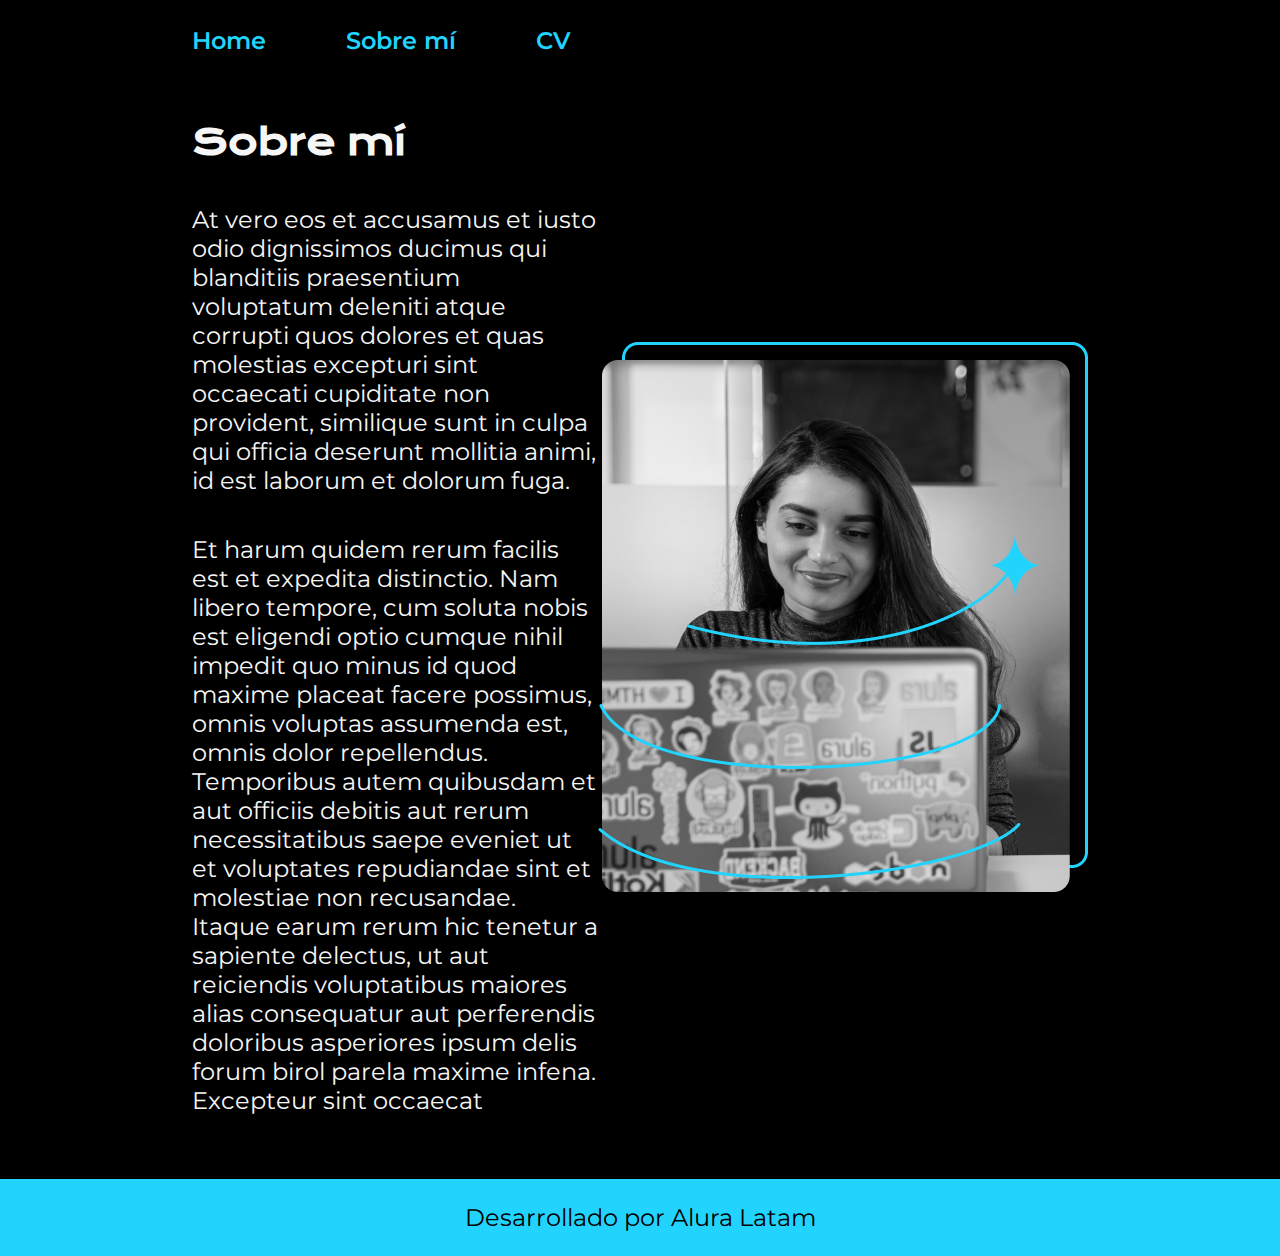
==== about.html @ 27028652 "first commit" ====
<!DOCTYPE html>
<html lang="es-mx">
  <head>
    <meta charset="UTF-8" />
    <meta name="viewport" content="width=device-width, initial-scale=1.0" />
    <title>Portafolio</title>
    <link rel="stylesheet" href="styles/style.css" />
  </head>
  <body>
    <header class="header">
      <nav class="header__menu">
        <a class="header__menu__link" href="index.html">Home</a>
        <a class="header__menu__link" href="about.html">Sobre mí</a>
        <a class="header__menu__link" href="cv.html">CV</a>
      </nav>
    </header>
    <main class="presentacion">
      <section class="presentacion__contenido">
        <h1 class="presentacion__contenido__titulo">Sobre mí</h1>
        <p class="presentacion__contenido__texto">
          At vero eos et accusamus et iusto odio dignissimos ducimus qui
          blanditiis praesentium voluptatum deleniti atque corrupti quos dolores
          et quas molestias excepturi sint occaecati cupiditate non provident,
          similique sunt in culpa qui officia deserunt mollitia animi, id est
          laborum et dolorum fuga.
        </p>
        <p class="presentacion__contenido__texto">
          Et harum quidem rerum facilis est et expedita distinctio. Nam libero
          tempore, cum soluta nobis est eligendi optio cumque nihil impedit quo
          minus id quod maxime placeat facere possimus, omnis voluptas assumenda
          est, omnis dolor repellendus. Temporibus autem quibusdam et aut
          officiis debitis aut rerum necessitatibus saepe eveniet ut et
          voluptates repudiandae sint et molestiae non recusandae. Itaque earum
          rerum hic tenetur a sapiente delectus, ut aut reiciendis voluptatibus
          maiores alias consequatur aut perferendis doloribus asperiores ipsum
          delis forum birol parela maxime infena. Excepteur sint occaecat
        </p>
      </section>
      <img
        src="./assets/Imagen.png"
        alt="Foto de Ana García desarrolando un proyecto"
      />
    </main>
    <footer class="footer">
      <p>Desarrollado por Alura Latam</p>
    </footer>
  </body>
</html>
---- styles/style.css ----
@import url('https://fonts.googleapis.com/css2?family=Krona+One&family=Montserrat:wght@400;600&display=swap');


:root {
    --color-primario: #000000;
    --color-secundario: #F6F6F6;
    --color-terciario: #22D4FD;
    --color-hover: #272727;

    --fuente-krona: 'Krona One', sans-serif;
    --fuente-montserrat: 'Montserrat', sans-serif;
}

* {
    padding: 0;
    margin: 0;
}

body {
    box-sizing: border-box;
    background-color: var(--color-primario);
    color: var(--color-secundario);
}

.header {
    padding: 2% 0% 0% 15%;
}

.header__menu {
    display: flex;
    gap: 80px;
}

.header__menu__link {
    font-family: var(--fuente-montserrat);
    font-size: 24px;
    font-weight: 600;
    color: var(--color-terciario);
    text-decoration: none;

}



.presentacion {
    padding: 5% 15%;
    display: flex;
    align-items: center;
    justify-content: space-between;
}

.presentacion__contenido {
    width: 615px;
    display: flex;
    flex-direction: column;
    gap: 40px;
}


.presentacion__contenido__titulo {
    font-size: 36px;
    font-family: var(--fuente-krona);
}

.titulo-destaque {
    color: var(--color-terciario);
    text-decoration: none;
}

.presentacion__contenido__texto {
    font-size: 24px;
    font-family: var(--fuente-montserrat);
}

.presentacion__enlaces {
    display: flex;
    flex-direction: column;
    justify-content: space-between;
    align-items: center;
    gap: 32px;
}

.presentacion__enlaces__subtitulo {
    font-family: var(--fuente-krona);
    font-weight: 400;
    font-size: 24px;
}

.presentacion__enlaces__link {
    display: flex;
    justify-content: center;
    gap: 16px;
    border: 2px solid var(--color-terciario);
    width: 378px;
    text-align: center;
    border-radius: 8px;
    font-size: 24px;
    font-weight: 600;
    padding: 21.5px 0;
    text-decoration: none;
    color: var(--color-secundario);
    font-family: var(--fuente-montserrat);
}

.presentacion__enlaces__link:hover {
    background-color: var(--color-hover);
}

.footer {
    color: var(--color-primario);
    background-color: var(--color-terciario);
    padding: 24px;
    text-align: center;
    font-family: var(--fuente-montserrat);
    font-size: 24px;
    font-weight: 400;
}
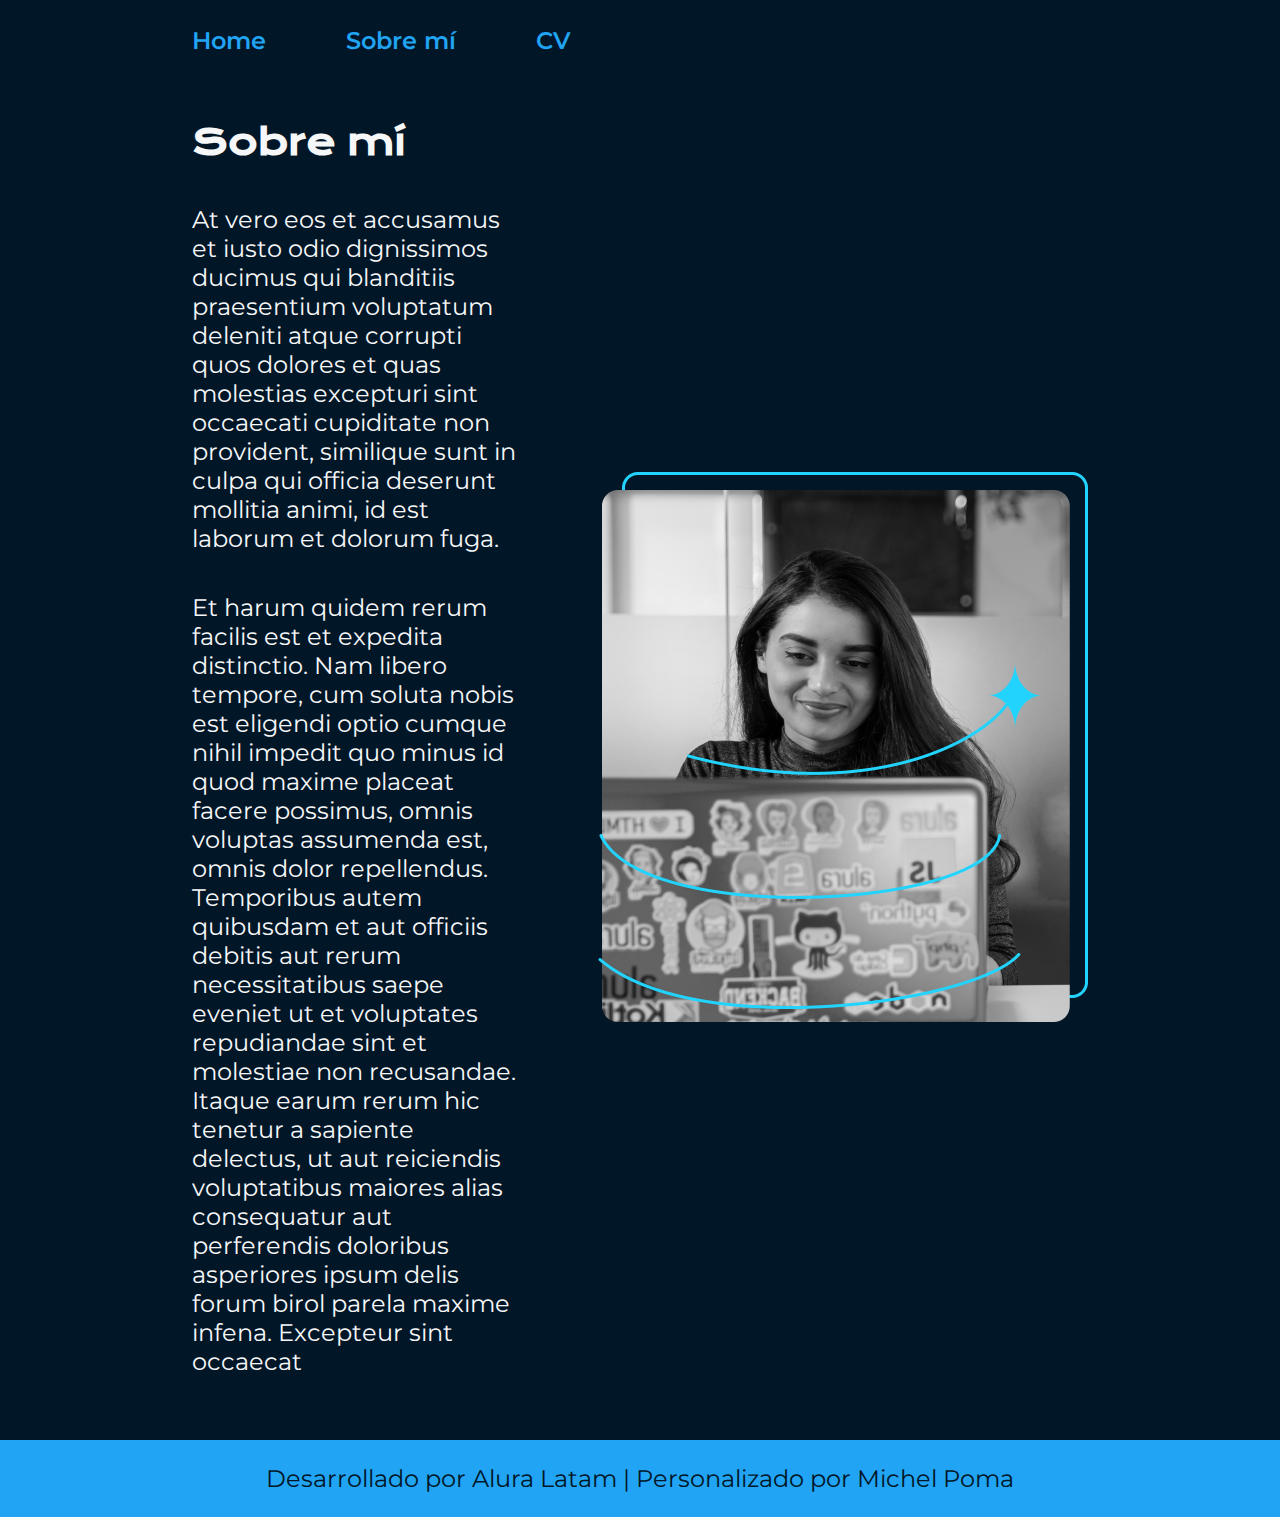
==== commit d55c16a6: "initial project" ====
--- a/about.html
+++ b/about.html
@@ -42,7 +42,7 @@
       />
     </main>
     <footer class="footer">
-      <p>Desarrollado por Alura Latam</p>
+      <p>Desarrollado por Alura Latam | Personalizado por Michel Poma</p>
     </footer>
   </body>
 </html>
--- a/styles/style.css
+++ b/styles/style.css
@@ -1,11 +1,10 @@
 @import url('https://fonts.googleapis.com/css2?family=Krona+One&family=Montserrat:wght@400;600&display=swap');
 
-
 :root {
-    --color-primario: #000000;
-    --color-secundario: #F6F6F6;
-    --color-terciario: #22D4FD;
-    --color-hover: #272727;
+    --color-primario: #011627;
+    --text-primary: #F6F7F8;
+    --color-terciario: #20A4F3;
+    --color-hover: #FF3366;
 
     --fuente-krona: 'Krona One', sans-serif;
     --fuente-montserrat: 'Montserrat', sans-serif;
@@ -19,7 +18,7 @@
 body {
     box-sizing: border-box;
     background-color: var(--color-primario);
-    color: var(--color-secundario);
+    color: var(--text-primary);
 }
 
 .header {
@@ -33,24 +32,27 @@
 
 .header__menu__link {
     font-family: var(--fuente-montserrat);
-    font-size: 24px;
+    font-size: 1.5rem;
     font-weight: 600;
     color: var(--color-terciario);
     text-decoration: none;
-
+    transition: 0.2s ease-in-out;
 }
 
-
+.header__menu__link:hover{
+    color: var(--color-hover);
+}
 
 .presentacion {
     padding: 5% 15%;
     display: flex;
     align-items: center;
     justify-content: space-between;
+    gap: 82px;
 }
 
 .presentacion__contenido {
-    width: 615px;
+    width: 50%;
     display: flex;
     flex-direction: column;
     gap: 40px;
@@ -68,7 +70,7 @@
 }
 
 .presentacion__contenido__texto {
-    font-size: 24px;
+    font-size: 1.5rem;
     font-family: var(--fuente-montserrat);
 }
 
@@ -83,7 +85,7 @@
 .presentacion__enlaces__subtitulo {
     font-family: var(--fuente-krona);
     font-weight: 400;
-    font-size: 24px;
+    font-size: 1.5rem;
 }
 
 .presentacion__enlaces__link {
@@ -91,19 +93,24 @@
     justify-content: center;
     gap: 16px;
     border: 2px solid var(--color-terciario);
-    width: 378px;
+    width: 50%;
     text-align: center;
     border-radius: 8px;
-    font-size: 24px;
+    font-size: 1.5rem;
     font-weight: 600;
     padding: 21.5px 0;
     text-decoration: none;
-    color: var(--color-secundario);
+    color: var(--text-primary);
     font-family: var(--fuente-montserrat);
+    transition: ease 0.25s;
 }
 
 .presentacion__enlaces__link:hover {
     background-color: var(--color-hover);
+}
+
+.presentacion__imagen {
+    width: 42.5%;
 }
 
 .footer {
@@ -112,6 +119,44 @@
     padding: 24px;
     text-align: center;
     font-family: var(--fuente-montserrat);
-    font-size: 24px;
+    font-size: 1.5rem;
     font-weight: 400;
+}
+
+.author{
+    text-decoration: none;
+    font-weight: 600;
+    transition: 0.3s ease-in;
+    background-color: var(--color-terciario);
+}
+.author:hover{
+    color: var(--color-hover);
+}
+
+@media (max-width:1200px) {
+    .header {
+        padding: 10%;
+    }
+
+    .header__menu {
+        justify-content: center;
+    }
+
+    .presentacion {
+        flex-direction: column-reverse;
+        margin: 10% 3.5%;
+        padding: 2.5% 7.5%;
+    }
+
+    .presentacion__contenido {
+        width: auto;
+    }
+
+    .presentacion__imagen{
+        width: 100%;
+    }
+
+    .presentacion__enlaces__link{
+        width: 100%;
+    }
 }